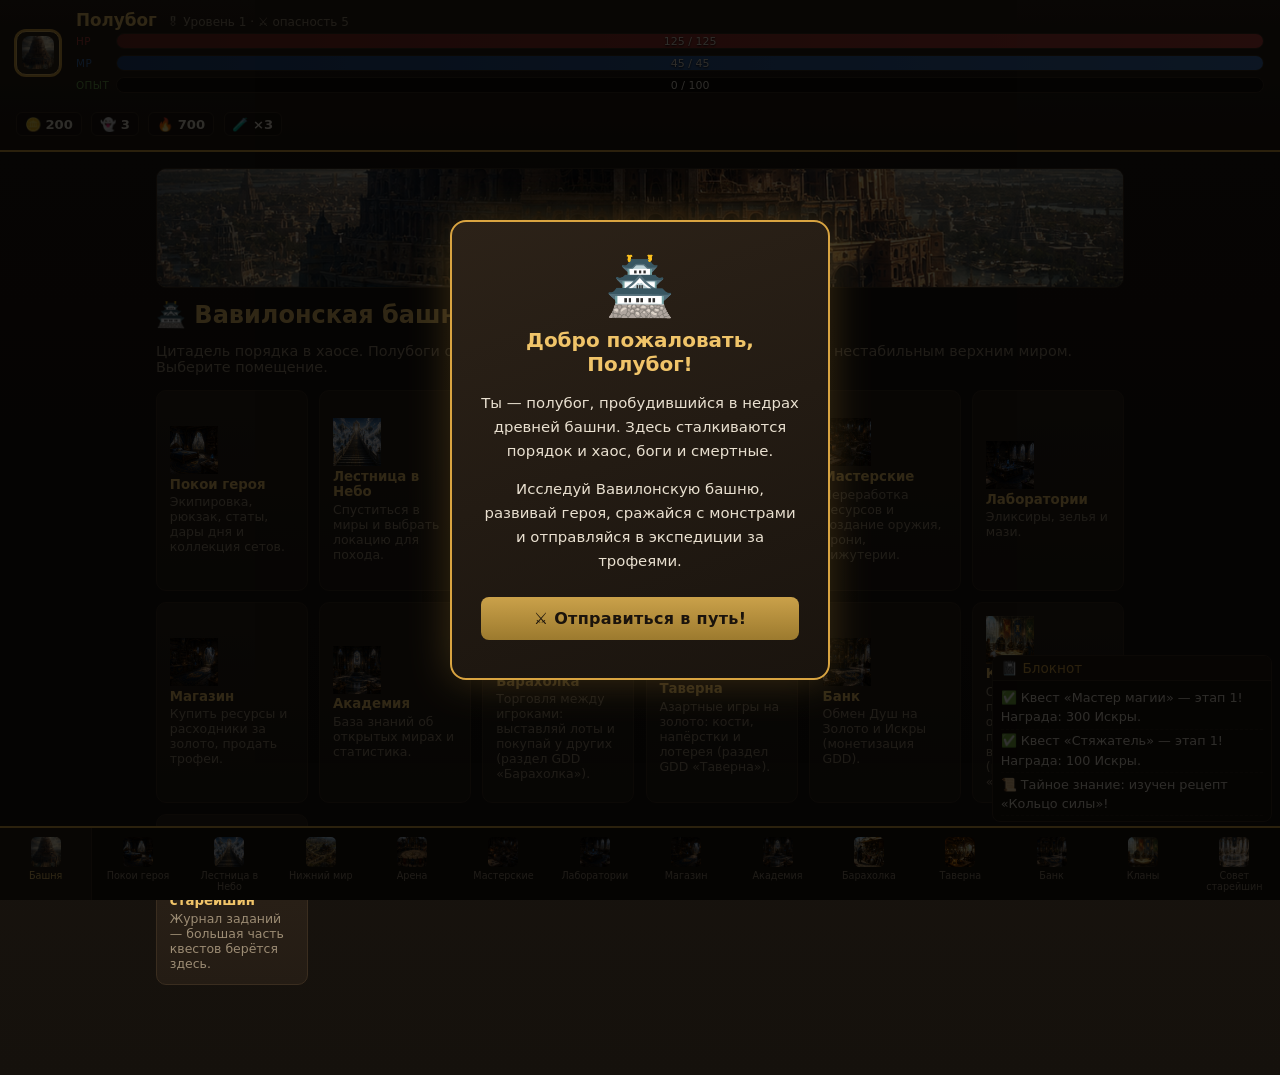
==== index.html @ 6e49c9c7 "test: Единорог (мир 12) — 100% дроп мифической вещи сета (временно) Временный тестовый лут: за каждо" ====
<!DOCTYPE html>
<html lang="ru">
<head>
  <meta charset="utf-8">
  <meta name="viewport" content="width=device-width, initial-scale=1, maximum-scale=1, viewport-fit=cover">
  <meta name="theme-color" content="#15110c">
  <title>Проект «Вавилон»</title>
  <link rel="stylesheet" href="css/style.css?v=53">
  <!-- Telegram Mini App SDK (работает только внутри Telegram; в обычном браузере игнорируется) -->
  <script src="https://telegram.org/js/telegram-web-app.js"></script>
</head>
<body>
  <header id="hud" class="hud"></header>

  <main id="main" class="content"></main>

  <aside id="log" class="log">
    <div class="log-title">📓 Блокнот</div>
    <div id="logbox" class="logbox"></div>
  </aside>

  <nav id="tabs" class="tabs"></nav>

  <!-- Оверлей боя -->
  <div id="combat" class="combat-overlay">
    <div class="combat-window">
      <div class="combat-title">⚔️ Поле боя</div>
      <div id="combat-body"></div>
    </div>
  </div>

  <script src="js/telegram.js?v=53"></script>
  <script src="js/data.js?v=53"></script>
  <script src="js/bots.js?v=53"></script>
  <script src="js/art.js?v=53"></script>
  <script src="js/encyclopedia.js?v=53"></script>
  <script src="js/state.js?v=53"></script>
  <script src="js/combat.js?v=53"></script>
  <script src="js/game.js?v=53"></script>
  <script src="js/ui.js?v=53"></script>
</body>
</html>
---- css/style.css ----
/* Проект «Вавилон» — стиль: камень, бронза, древняя башня. */
:root{
  --bg:#15110c; --bg2:#1f1813; --panel:#241c14; --panel2:#2c2218;
  --line:#3a2d1f; --gold:#d9a441; --gold2:#f0c469; --txt:#e9e0d0; --muted:#9c8c74;
  --hp:#b5403a; --mp:#3f6fb0; --xp:#6fa84f; --danger:#7a2b22;
}
*{box-sizing:border-box}
body{
  margin:0; font-family:"Segoe UI",system-ui,sans-serif; color:var(--txt);
  background:
    radial-gradient(1200px 500px at 50% -10%, #3a2c1c 0%, transparent 60%),
    linear-gradient(180deg,var(--bg2),var(--bg));
  min-height:100vh; padding-bottom:calc(74px + env(safe-area-inset-bottom, 0px));
}
/* внутри Telegram тянемся на стабильную высоту вьюпорта */
html.in-telegram, html.in-telegram body{ min-height:var(--tg-vh, 100vh); }
h2{color:var(--gold2); margin:.2em 0 .4em; font-weight:700}
h3{color:var(--gold); margin:1em 0 .4em; border-bottom:1px solid var(--line); padding-bottom:.2em}
.muted{color:var(--muted); font-size:.9em}
.hint{color:var(--muted); font-size:.82em; font-style:italic; margin-top:1em}
button{font-family:inherit; cursor:pointer}
b{color:var(--gold2)}
i{color:var(--muted)}

/* HUD */
.hud{
  display:flex; justify-content:space-between; align-items:center; gap:1rem;
  padding:.6rem 1rem; background:linear-gradient(180deg,#2c2117,#211910);
  border-bottom:2px solid var(--gold); position:sticky; top:0; z-index:5; flex-wrap:wrap;
}
.home-btn{font-size:1.5rem; line-height:1; background:#33271a; border:1px solid var(--gold);
  color:var(--gold2); border-radius:10px; padding:.2em; cursor:pointer; flex:0 0 auto; width:44px; height:44px; overflow:hidden}
.home-btn img{width:100%; height:100%; object-fit:cover; border-radius:8px; display:block}
.home-btn:hover{background:#3f2f1c}
.home-btn.on{border-color:var(--gold2); box-shadow:0 0 0 2px var(--gold)}
.hud-left{flex:1; min-width:200px}
.hero-name{font-size:1.05rem; font-weight:700; color:var(--gold2)}
.hero-name .lvl{font-size:.75rem; color:var(--muted); font-weight:400; margin-left:.4em}
.res-strip{display:flex; gap:.6rem; font-weight:700; flex:1 1 100%; min-width:0; overflow-x:auto; -webkit-overflow-scrolling:touch; padding-bottom:4px}
.res-strip span{background:#1c150e; padding:.3em .6em; border:1px solid var(--line); border-radius:6px; flex:0 0 auto; white-space:nowrap}

/* bars */
.bar{position:relative; height:16px; background:#120d08; border:1px solid var(--line);
  border-radius:8px; overflow:hidden; margin:3px 0}
.bar .fill{height:100%; transition:width .25s; background:linear-gradient(90deg,#9c7a2e,var(--gold))}
.bar.hp .fill{background:linear-gradient(90deg,#7a2b22,var(--hp))}
.bar.mp .fill{background:linear-gradient(90deg,#23477a,var(--mp))}
.bar.xp .fill{background:linear-gradient(90deg,#3c6b2e,var(--xp))}
.xpwrap{display:flex; align-items:center; gap:.4em}
.xplabel{font-size:.65rem; color:var(--xp); min-width:34px; text-transform:uppercase; letter-spacing:.04em}
.xplabel.l-hp{color:var(--hp)}
.xplabel.l-mp{color:var(--mp)}
.xpwrap .bar{flex:1}
#toast{position:fixed; top:64px; left:50%; transform:translateX(-50%) translateY(-24px); z-index:30;
  background:linear-gradient(180deg,#f0c469,#9c7a2e); color:#1a130c; font-weight:800; font-size:1.05rem;
  padding:.55em 1.4em; border-radius:12px; box-shadow:0 6px 24px rgba(0,0,0,.6); border:1px solid #fff3cf;
  opacity:0; pointer-events:none; transition:opacity .35s, transform .35s}
#toast.show{opacity:1; transform:translateX(-50%) translateY(0)}
.bar span{position:absolute; inset:0; text-align:center; font-size:11px; line-height:16px; text-shadow:0 1px 2px #000}
.bar.tiny{height:13px} .bar.tiny span{line-height:13px; font-size:10px}

/* layout */
.content{max-width:1000px; margin:1rem auto; padding:0 1rem}
.log{position:fixed; right:8px; bottom:78px; width:280px; max-height:40vh; background:#1a130c;
  border:1px solid var(--line); border-radius:8px; overflow:hidden; z-index:4; display:flex; flex-direction:column}
.log-title{background:#241a10; padding:.3em .6em; color:var(--gold); font-size:.85em; border-bottom:1px solid var(--line)}
.logbox{overflow:auto; padding:.4em .6em; font-size:.8em; line-height:1.5}
.logbox div{border-bottom:1px dashed #2a2016; padding:.15em 0}

/* tabs */
.tabs{position:fixed; bottom:0; left:0; right:0; display:flex; overflow-x:auto;
  background:#1a130c; border-top:2px solid var(--gold); z-index:6;
  padding-bottom:env(safe-area-inset-bottom, 0px)}
.tab{flex:1; min-width:72px; background:none; border:none; color:var(--muted);
  padding:.4em .2em; font-size:1.3rem; display:flex; flex-direction:column; align-items:center; gap:2px}
.tab small{font-size:.6rem}
.tab.on{color:var(--gold2); background:#2a1f12}
.tab.home{color:var(--gold2); border-right:1px solid var(--line)}
.tabicon{display:block; width:30px; height:30px; margin:0 auto 1px}
.tabicon .artframe>img{object-fit:cover; border-radius:5px}
.tabicon .bemoji{font-size:1.3rem}
.page-banner{height:100px}

/* tower */
.build-grid{display:grid; grid-template-columns:repeat(auto-fill,minmax(150px,1fr)); gap:.7rem}
.build{background:linear-gradient(180deg,var(--panel2),var(--panel)); border:1px solid var(--line);
  border-radius:10px; padding:.8rem; text-align:left; color:var(--txt); transition:.15s}
.build:hover{border-color:var(--gold); transform:translateY(-2px)}
.bicon{font-size:1.8rem} .bname{font-weight:700; color:var(--gold2); margin:.2em 0}
.bdesc{font-size:.78rem; color:var(--muted)}

/* panels */
.panel{background:var(--panel); border:1px solid var(--line); border-radius:10px; padding:1rem}
.cols{display:flex; gap:1.2rem; flex-wrap:wrap}
.col{flex:1; min-width:280px}
.stat-row{margin-bottom:.5rem}
.sname{font-size:.95rem} .sdesc{font-size:.74rem; color:var(--muted)}
.stat-bonus{font-size:.8em; color:var(--muted)} .stat-bonus .plus{color:#6fa84f}
.kvgrid{display:grid; grid-template-columns:1fr 1fr; gap:.2rem .8rem}
.kv{display:flex; justify-content:space-between; border-bottom:1px dashed #2a2016; padding:.15em 0; font-size:.85rem}
.big-kv{font-size:1.1rem; margin:.5em 0}
.spell-list{padding-left:1.1em; font-size:.82rem; line-height:1.5}
.tag{background:#33271a; color:var(--gold); border-radius:4px; padding:0 .35em; font-size:.78em}

/* equipment grid */
.equip-grid{display:grid; grid-template-columns:repeat(auto-fill,minmax(90px,1fr)); gap:.5rem; margin:.4em 0}
.equip-card{background:var(--panel2); border:1px solid var(--line); border-radius:10px; padding:.5rem; text-align:center; font-size:.75rem; display:flex; flex-direction:column; align-items:center; gap:.2em}
.equip-card.equipped{border-color:var(--gold)}
.equip-img{width:64px; height:64px; position:relative}
.equip-empty-icon{position:absolute; inset:0; display:flex; align-items:center; justify-content:center; font-size:1.6rem; color:var(--line); background:var(--panel); border-radius:8px; border:1px dashed var(--line)}
.equip-label{color:var(--muted); font-size:.68rem; text-transform:uppercase; letter-spacing:.03em}
.equip-name{color:var(--gold2); font-weight:700; font-size:.78rem; line-height:1.2}
.equip-card .muted{color:var(--muted); font-size:.72rem}
.equip-stat{color:var(--muted); font-size:.7rem}
/* inventory */
.inv-grid{display:grid; grid-template-columns:repeat(auto-fill,minmax(170px,1fr)); gap:.6rem}
.item-card{background:var(--panel2); border:1px solid var(--line); border-radius:8px; padding:.5rem; font-size:.82rem}
.item-card.оружие{border-left:3px solid #b5403a}
.item-card.броня{border-left:3px solid #6f7fa8}
.item-card.бижутерия{border-left:3px solid var(--gold)}
.item-card.эликсир,.item-card.зелье,.item-card.мазь{border-left:3px solid #6fa84f}
.ic-type{color:var(--muted); font-size:.72rem} .ic-stats{margin:.2em 0}
.ic-act{display:flex; gap:.3em; margin-top:.3em}

/* buttons */
.mini{background:#33271a; border:1px solid var(--line); color:var(--txt); border-radius:6px; padding:.25em .6em; font-size:.78rem}
.mini:hover{border-color:var(--gold)}
.mini:disabled{opacity:.4; cursor:not-allowed}
.mini.danger{background:var(--danger)}
.big{background:linear-gradient(180deg,#caa14a,#9c7a2e); border:none; color:#1a130c; font-weight:700;
  border-radius:8px; padding:.6em 1.2em; font-size:.95rem; margin:.4em .4em .4em 0}
.big:hover{filter:brightness(1.1)}

/* forms */
.form-row{display:flex; align-items:center; gap:.6em; margin:.5em 0; flex-wrap:wrap}
.form-row label{width:160px; color:var(--muted)}
select{background:#1a130c; color:var(--txt); border:1px solid var(--line); border-radius:6px; padding:.4em; font-family:inherit}

/* resources / shop / recipes */
.res-inv{display:flex; flex-wrap:wrap; gap:.4em; margin:.6em 0}
.res-chip,.res-strip span{font-size:.82rem}
.res-chip{background:#1c150e; border:1px solid var(--line); border-radius:6px; padding:.2em .5em}
.gather-grid{display:flex; flex-wrap:wrap; gap:.4em}
.shop-row{display:grid; grid-template-columns:1fr auto auto auto auto; gap:.5em; align-items:center; padding:.25em 0; border-bottom:1px dashed #2a2016; font-size:.88rem}
.shop-row.gear{grid-template-columns:1fr auto auto}
.shop-sub{margin:.5em 0 .2em; color:var(--gold2); font-size:.92rem}
.recipe-grid{display:grid; grid-template-columns:repeat(auto-fill,minmax(220px,1fr)); gap:.6rem}
.recipe{background:var(--panel2); border:1px solid var(--line); border-radius:8px; padding:.5rem; font-size:.82rem; display:flex; gap:.5rem}
.rc-art{width:60px; height:60px; flex-shrink:0}
.rc-res-icon{display:flex; align-items:center; justify-content:center; width:100%; height:100%; font-size:2rem; background:#241a10; border:1px solid var(--line); border-radius:8px}
.rc-body{flex:1; min-width:0}
.recipe.locked{opacity:.7}
.rc-out .ws{color:var(--muted); font-size:.78em} .rc-in{color:var(--muted); margin:.3em 0; display:flex; flex-wrap:wrap; gap:.25em}
.rc-chip{background:#241a10; border:1px solid var(--line); border-radius:5px; padding:.05em .35em; font-size:.92em}
.rc-chip i{color:var(--muted); font-style:normal; font-size:.9em}
.rc-chip.lack{border-color:var(--danger); color:#e6896f}
.rc-chip.lack i{color:#c56a52}

/* academy / quests */
.academy-row{padding:.4em 0; border-bottom:1px dashed #2a2016; font-size:.85rem; opacity:.6}
.academy-row.seen{opacity:1}

/* энциклопедия */
.enc-search{width:100%; box-sizing:border-box; margin:.4em 0 .8em; padding:.6em .8em; border-radius:8px;
  border:1px solid var(--line); background:#1a130c; color:var(--txt); font-family:inherit; font-size:.95rem}
.enc-list{display:flex; flex-direction:column; gap:.4em}
.enc{background:var(--panel2); border:1px solid var(--line); border-radius:8px; overflow:hidden}
.enc>summary{cursor:pointer; padding:.6em .8em; font-weight:700; color:var(--gold2); list-style:none}
.enc>summary::-webkit-details-marker{display:none}
.enc>summary::before{content:'▸ '; color:var(--gold)}
.enc[open]>summary::before{content:'▾ '}
.enc[open]>summary{border-bottom:1px solid var(--line)}
.enc-body{padding:.6em .9em; font-size:.86rem; line-height:1.55}
.enc-body p{margin:.4em 0}
.enc-ul{margin:.3em 0; padding-left:1.1em}
.enc-ul li{margin:.25em 0}
.enc-sub{margin:.5em 0; padding-left:.4em; border-left:2px solid var(--line)}
.quest{background:var(--panel2); border:1px solid var(--line); border-radius:8px; padding:.6rem; margin:.5em 0}
.quest.done{border-color:var(--xp)}
.q-desc{font-size:.82rem; color:var(--muted); margin:.2em 0}
.q-reward{font-size:.8rem; color:var(--gold)}

/* combat */
.combat-overlay{position:fixed; inset:0; background:rgba(0,0,0,.8); display:none; z-index:20; align-items:center; justify-content:center; padding:1rem}
.combat-overlay.open{display:flex}
.combat-window{background:var(--panel); border:2px solid var(--gold); border-radius:12px; width:100%; max-width:680px; max-height:92vh; overflow:auto}
.combat-title{background:#241a10; padding:.5em 1em; color:var(--gold2); font-weight:700; border-bottom:1px solid var(--line)}
#combat-body{padding:1rem}
.combat-hero{margin-bottom:.6em}
.combat-mobs{display:grid; grid-template-columns:repeat(auto-fill,minmax(120px,1fr)); gap:.5em}
.mob{position:relative; min-width:0; background:var(--panel2); border:1px solid var(--line); border-radius:8px; padding:.5em; cursor:pointer; text-align:center}
.mob.sel{border-color:var(--gold)} .mob.dead{opacity:.35}
.mob.boss{border-color:#c0392b; box-shadow:0 0 8px rgba(192,57,43,.5)}
.boss-badge{font-size:.62rem; font-weight:700; color:#fff; background:#c0392b; border-radius:4px; padding:.05em .35em; display:inline-block; margin-bottom:.2em; letter-spacing:.02em}
.mname{font-weight:700; color:var(--gold2); font-size:.9rem; overflow-wrap:anywhere; line-height:1.2}
.mtags{font-size:.72rem; color:var(--muted); margin-top:.2em; overflow-wrap:anywhere}
.combat-controls{margin:.6em 0; background:#1c150e; border:1px solid var(--line); border-radius:8px; padding:.5em}
.cc-zones{display:flex; align-items:flex-end; gap:.4em; margin-bottom:.4em}
.cc-field{display:flex; flex-direction:column; gap:2px; flex:1}
.cc-field label{color:var(--muted); font-size:.75rem}
.cc-field select{width:100%}
.cc-atk{margin:0 0 0 .3em; white-space:nowrap; flex-shrink:0}
.cc-row{display:flex; align-items:center; gap:.4em; flex-wrap:wrap; margin:.35em 0}
.cc-row select{flex:1; min-width:0}
.cc-spell-desc{font-size:.75rem; color:var(--muted); background:#1c150e; border:1px solid var(--line); border-radius:6px; padding:.3em .5em; margin:.1em 0 .35em}
.combat-log{background:#120d08; border:1px solid var(--line); border-radius:8px; padding:.4em .5em; font-size:.78rem; max-height:110px; overflow-y:auto; line-height:1.5; margin:.5em 0}
.combat-result{text-align:center; padding:1em}
.combat-result.win h3{color:var(--xp)} .combat-result.lose h3{color:var(--hp)}
.loot{margin:.6em 0; line-height:1.7}

/* процедурная графика (SVG) */
.banner{position:relative; border:1px solid var(--line); border-radius:10px; overflow:hidden; margin-bottom:.8rem; height:120px}
.banner .art-bg{display:block; width:100%; height:100%}
.banner-cap{position:absolute; left:8px; bottom:6px; color:#fff; font-weight:700; font-size:.85rem; text-shadow:0 1px 4px #000, 0 0 8px #000}
.art-mob{width:100%; height:100%; display:block}
.mob-art{width:64px; height:64px; margin:0 auto; background:radial-gradient(circle at 50% 40%, rgba(255,255,255,.06), transparent 70%)}
.ic-art{width:48px; height:48px; float:right; margin-left:.4em}
.art-item{width:100%; height:100%}
.combat-backdrop{position:relative; height:84px; border-radius:8px; overflow:hidden; margin-bottom:.6em; border:1px solid var(--line)}
.combat-backdrop .art-bg{width:100%; height:100%}

/* рамка: картинка сразу, SVG/emoji — только если картинка не нашлась (.no-img) */
.artframe{position:relative; display:block; width:100%; height:100%}
.artframe>svg,.artframe>img{position:absolute; inset:0; width:100%; height:100%}
.artframe>img{object-fit:cover}
.af-mob>img,.af-item>img{object-fit:contain}
.artframe>svg{display:none}
.bemoji{position:absolute; inset:0; display:none; align-items:center; justify-content:center; font-size:1.8rem}
.artframe.no-img>svg{display:block}
.artframe.no-img>.bemoji{display:flex}
.bicon{position:relative; width:48px; height:48px}

.turn-timer{font-size:.8rem;color:var(--muted);margin-top:3px}
.turn-timer.urgent{color:#f44336;font-weight:bold}

/* приветственное окно для новых игроков */
.welcome-overlay{position:fixed;inset:0;background:rgba(0,0,0,.8);z-index:200;display:flex;align-items:center;justify-content:center;padding:1rem;animation:fadeIn .3s ease}
.welcome-overlay.closing{animation:fadeOut .3s ease forwards}
.welcome-modal{background:linear-gradient(160deg,#2c2218,#1a140e);border:2px solid var(--gold);border-radius:16px;padding:2rem 1.8rem;max-width:380px;width:100%;text-align:center;box-shadow:0 0 40px rgba(217,164,65,.25)}
.welcome-icon{font-size:3.5rem;margin-bottom:.5rem}
.welcome-modal h2{color:var(--gold2);margin:.2em 0 .8em;font-size:1.25rem}
.welcome-modal p{color:var(--txt);margin-bottom:.7em;line-height:1.6;font-size:.93em}
.welcome-cta{width:100%;margin-top:.8rem;padding:.75em;font-size:1rem;letter-spacing:.02em}
@keyframes fadeIn{from{opacity:0;transform:scale(.95)}to{opacity:1;transform:scale(1)}}
@keyframes fadeOut{from{opacity:1;transform:scale(1)}to{opacity:0;transform:scale(.95)}}

/* PvP арена */
.pvp-stats{display:flex;gap:1rem;margin:.4em 0 .8em;flex-wrap:wrap}
.pvp-stats span{background:var(--panel2);border:1px solid var(--line);border-radius:6px;padding:.3em .8em;font-size:.9em}
.pvp-card{display:flex;align-items:center;justify-content:space-between;gap:.6rem;
  background:var(--panel2);border:1px solid var(--line);border-radius:8px;padding:.6rem .8rem;margin-bottom:.5rem}
.pvp-card-info{display:flex;flex-direction:column;gap:.1rem;font-size:.85em}
.bot-tag{font-size:.85em;opacity:.7}
.pvp-result{position:relative;background:var(--panel);border:2px solid var(--line);border-radius:10px;padding:1rem;text-align:center;margin-bottom:.6em}
.pvp-result-close{position:absolute;top:.4em;right:.5em;background:none;border:none;color:var(--muted);font-size:1.1rem;cursor:pointer;line-height:1}
.pvp-result-close:hover{color:var(--gold)}
.pvp-result.win{border-color:#6fa84f}
.pvp-result.lose{border-color:#b5403a}
.pvp-result-title{font-size:1.3rem;font-weight:700;margin-bottom:.3em}
.pvp-result.win .pvp-result-title{color:#6fa84f}
.pvp-result.lose .pvp-result-title{color:#b5403a}
.pvp-result-vs{margin-bottom:.5em;color:var(--muted);font-size:.9em}
.pvp-log{font-size:.75rem;color:var(--muted);margin:.5em 0;text-align:left;max-height:120px;overflow-y:auto}
.pvp-rewards{font-size:.85em;margin:.5em 0;color:var(--gold2)}

/* таблица лидеров */
.lb-box{background:var(--panel);border:1px solid var(--line);border-radius:10px;padding:1rem;margin-bottom:1rem;overflow-x:auto}
.lb-box h3{margin-top:0}

/* реферальная программа */
.ref-box{background:var(--panel);border:1px solid var(--line);border-radius:10px;padding:1rem;margin-bottom:1rem}
.ref-stats{display:flex;gap:.8rem;margin:.5em 0;flex-wrap:wrap}
.ref-stats span{background:var(--panel2);padding:.3em .7em;border-radius:6px;font-size:.9em}
.ref-link-row{display:flex;gap:.4em;align-items:center;flex-wrap:wrap;margin:.6em 0}
.ref-link-input{flex:1;min-width:0;background:#120d08;border:1px solid var(--line);color:var(--txt);padding:.35em .6em;border-radius:6px;font-size:.8em;outline:none}
.ref-table{width:100%;border-collapse:collapse;font-size:.82em;margin-top:.5em}
.ref-table th,.ref-table td{padding:.35em .4em;text-align:left;border-bottom:1px solid var(--line);overflow-wrap:anywhere}
.ref-table th{color:var(--muted);font-weight:600;font-size:.78em;text-transform:uppercase;white-space:nowrap}
.ref-table td:first-child,.ref-table th:first-child{width:1.6em;text-align:center}
.ref-table tr.self td{background:rgba(217,164,65,.08);color:var(--gold2)}
.lb-table .c-lvl{width:2.4em;text-align:center;white-space:nowrap}
.lb-table .c-xp{text-align:right;white-space:nowrap;font-variant-numeric:tabular-nums}
.lb-table .c-kills{width:3em;text-align:right;white-space:nowrap;overflow-wrap:normal}

@media(max-width:640px){
  .log{display:none}
  .form-row label{width:auto}
  .kvgrid{grid-template-columns:1fr}
}

/* professions */
.prof-list{font-size:.85rem}
.prof-row{margin-bottom:.45rem}
.prof-row .pname{font-size:.9rem}
.prof-list .hint{margin-top:.4em}

/* tavern */
.tavern-stats{font-size:.82rem; margin:.3em 0 .6em}
.tavern-result{background:var(--panel2); border:1px solid var(--gold); border-radius:8px;
  padding:.5em .8em; margin:.5em 0; color:var(--gold2); font-weight:600}
.tavern-row{display:flex; gap:.4em; flex-wrap:wrap; margin:.3em 0}
.thimble-row{display:flex; align-items:center; gap:.4em; flex-wrap:wrap; margin:.3em 0}

/* marketplace */
.mk-list{display:flex; flex-direction:column; gap:.35em; margin:.3em 0 .6em}
.mk-lot{display:flex; align-items:center; gap:.5em; background:var(--panel2); border:1px solid var(--line);
  border-radius:8px; padding:.4em .6em; font-size:.85rem}
.mk-lot span:first-child{flex:1}
.mk-price{color:var(--gold); font-weight:700; white-space:nowrap}
.mk-sell{display:flex; flex-direction:column; gap:.3em; margin:.3em 0 .6em}
.mk-sell-row{display:flex; align-items:center; gap:.4em; flex-wrap:wrap; font-size:.82rem}
.mk-sell-row span:first-child{flex:1; min-width:140px}
.mk-input{width:90px; background:#1a130c; color:var(--txt); border:1px solid var(--line);
  border-radius:6px; padding:.3em .4em; font-family:inherit; font-size:.8rem}

/* clans */
.clan-buff{background:var(--panel2); border:1px solid var(--gold); border-radius:8px;
  padding:.5em .8em; margin:.5em 0; color:var(--gold2)}
.clan-list,.clan-roster{display:flex; flex-direction:column; gap:.35em; margin:.3em 0 .6em}
.clan-row,.clan-member{display:flex; align-items:center; gap:.5em; background:var(--panel2);
  border:1px solid var(--line); border-radius:8px; padding:.4em .6em; font-size:.85rem}
.clan-row span:first-child,.clan-member span:first-child{flex:1}

/* нижний мир */
.lw-collect{background:var(--panel2); border:1px solid var(--gold); border-radius:10px; padding:.7em .9em; margin:.5em 0 .8em; display:flex; flex-direction:column; gap:.5em}
.lw-collect.full{border-color:var(--danger)}
.lw-list{display:flex; flex-direction:column; gap:.5em}
.lw-row{display:flex; align-items:center; gap:.6em; background:var(--panel2); border:1px solid var(--line); border-radius:10px; padding:.5em .7em}
.lw-icon{font-size:1.9rem; width:1.6em; text-align:center; flex-shrink:0}
.lw-body{flex:1; min-width:0; font-size:.85rem}
.lw-desc{font-size:.74rem}
.lw-rate{color:var(--gold2); font-size:.8rem; margin-top:.15em}
.lw-note{color:#6fa84f; font-size:.74rem}

/* сборки экипировки (лоадауты) */
.loadouts{display:flex; flex-direction:column; gap:.3em; margin:.3em 0}
.loadout-row{display:flex; align-items:center; gap:.4em; background:var(--panel2); border:1px solid var(--line); border-radius:8px; padding:.35em .6em; font-size:.85rem}
.loadout-row span:first-child{flex:1; min-width:0}
.loadout-save{margin-top:.4em}

/* рарность и сет-бонусы */
.item-card.rar{border-left-width:3px}
.rar-tag{font-size:.72rem; font-weight:700}
.ic-set{font-size:.74rem; color:var(--gold)}
.equip-set{font-size:.66rem; color:var(--gold)}
.set-block{background:var(--panel2); border:1px solid var(--line); border-radius:8px; padding:.5em .7em; margin:.4em 0}
.set-title{color:var(--gold2); font-weight:700; font-size:.9rem; margin-bottom:.25em}
.set-bonus{font-size:.8rem; color:var(--muted); padding:.1em 0}
.set-bonus.on{color:var(--txt)}
.set-bonus.on b{color:#6fa84f}

/* кодекс коллекции сетов */
.codex-set{background:var(--panel2); border:1px solid var(--line); border-radius:10px; padding:.7em .8em; margin:.6em 0}
.codex-head{display:flex; justify-content:space-between; align-items:baseline; gap:.6em; flex-wrap:wrap; margin-bottom:.5em}
.codex-title{color:var(--gold2); font-weight:700; font-size:1rem}
.codex-pieces{display:grid; grid-template-columns:repeat(auto-fill,minmax(96px,1fr)); gap:.4em; margin-bottom:.5em}
.codex-piece{background:var(--panel); border:1px solid var(--line); border-radius:8px; padding:.4em; text-align:center; font-size:.72rem}
.codex-piece.locked{opacity:.5; filter:grayscale(1)}
.cp-icon{width:54px; height:72px; margin:0 auto .2em}
.cp-icon .artframe{width:100%; height:100%}
.cp-icon .artframe>img{width:100%; height:100%; object-fit:contain; border-radius:6px}
.cp-emoji{font-size:1.6rem; display:flex; align-items:center; justify-content:center; width:100%; height:100%}
.cp-name{font-weight:700; color:var(--gold2); line-height:1.15; min-height:2.3em; display:flex; align-items:center; justify-content:center}
.cp-rar{color:var(--muted); font-size:.66rem}
.codex-bonuses{border-top:1px dashed var(--line); padding-top:.4em}

/* кузница сетов */
.forge-sub{color:var(--gold2); font-weight:700; margin:.7em 0 .3em; font-size:.92rem}
.forge-row{display:flex; align-items:center; justify-content:space-between; gap:.5em; flex-wrap:wrap;
  background:var(--panel2); border:1px solid var(--line); border-radius:8px; padding:.4em .7em; margin:.3em 0; font-size:.85rem}
.forge-slots{display:flex; gap:.25em}
.forge-slots .mini{padding:.2em .5em}

/* достижения */
.ach-grid{display:grid; grid-template-columns:repeat(auto-fill,minmax(220px,1fr)); gap:.5rem; margin:.4em 0}
.ach{display:flex; gap:.5em; align-items:flex-start; background:var(--panel2); border:1px solid var(--line);
  border-radius:8px; padding:.5em .6em}
.ach.got{border-color:var(--gold)}
.ach.locked{opacity:.55}
.ach-ic{font-size:1.6rem; line-height:1; flex:0 0 auto}
.ach-name{font-weight:700; color:var(--gold2); font-size:.88rem}
.ach.locked .ach-name{color:var(--muted)}
.ach-desc{font-size:.76rem; color:var(--muted)}
.ach-reward{font-size:.74rem; color:#6fa84f; margin-top:.15em}

/* заточка предметов */
.plus-tag{color:#f0c469; font-weight:800}
.equip-acts{display:flex; gap:.25em; justify-content:center; flex-wrap:wrap}

/* дары дня */
.daily-login{background:linear-gradient(180deg,#33271a,#241a10); border:1px solid var(--gold); border-radius:10px; padding:.8em 1em; margin:.5em 0}
.daily-login.done{border-color:var(--line); opacity:.85}
.dl-head{font-size:1rem; margin-bottom:.3em}
.dl-reward{color:var(--gold2); font-weight:700; margin:.3em 0}
.daily-all{background:var(--panel2); border:1px solid var(--gold); border-radius:8px; padding:.5em .8em; margin:.4em 0; font-size:.9rem}
.daily-all.done{opacity:.7; border-color:var(--line)}
.daily-q{background:var(--panel2); border:1px solid var(--line); border-radius:8px; padding:.5em .7em; margin:.35em 0}
.daily-q.done{opacity:.65}
.dq-head{font-size:.9rem; margin-bottom:.25em}
.dq-foot{display:flex; justify-content:space-between; align-items:center; gap:.5em; margin-top:.25em}
.dq-reward{font-size:.78rem; color:#6fa84f}

/* барахолка: табы и карточки */
.mk-tabs{display:grid; grid-template-columns:repeat(4,1fr); gap:.4em; margin:.5em 0 .8em}
.mk-tab{background:#33271a; border:1px solid var(--line); color:var(--txt); border-radius:8px;
  padding:.45em .3em; font-size:.82rem; line-height:1.15; white-space:normal; word-break:break-word; text-align:center; min-height:2.8em}
.mk-tab.on{border-color:var(--gold); color:var(--gold2); background:#3f2f1c}
.mk-subtabs{display:flex; gap:.4em; margin:.2em 0 .6em; flex-wrap:wrap}
.mk-subtab{background:#2a2018; border:1px solid var(--line); color:var(--txt); border-radius:8px; padding:.3em .7em; font-size:.82rem}
.mk-subtab.on{border-color:var(--gold); color:var(--gold2)}
.mk-h4{color:var(--gold); margin:.7em 0 .3em; font-size:.9rem}
.mk-grid{display:grid; grid-template-columns:repeat(auto-fill,minmax(220px,1fr)); gap:.5rem}
.mk-card{display:flex; gap:.5em; background:var(--panel2); border:1px solid var(--line); border-left-width:3px; border-radius:8px; padding:.5em}
.mk-card-art{width:56px; height:56px; flex:0 0 auto}
.mk-card-body{flex:1; min-width:0; display:flex; flex-direction:column; gap:.15em}
.mk-card-name{font-size:.85rem}
.mk-card-stats{font-size:.76rem; color:var(--txt)}
.mk-card-foot{display:flex; align-items:center; gap:.4em; flex-wrap:wrap; margin-top:.2em}
.mk-card-foot .mk-input{width:5.5em}

/* табы покоев героя (3 колонки) */
.mk-tabs-3{grid-template-columns:repeat(3,1fr)}

/* кнопка сброса в Совете */
.council-reset{display:block; margin-top:1.2em}

/* табы покоев героя (5 штук, адаптивно) */
.mk-tabs-hero{grid-template-columns:repeat(5,1fr)}
@media(max-width:560px){ .mk-tabs-hero{grid-template-columns:repeat(3,1fr)} }

/* нижний мир: гейт и стройка */
.lw-gate{background:#2a1f12; border:1px solid var(--gold); border-radius:8px; padding:.6em .8em; margin:.5em 0; font-size:.9rem}
.lw-build{display:flex; align-items:center; gap:.5em; min-width:160px}
.lw-build .bar{flex:1; min-width:90px}

/* почасовые лимиты действий */
.limit-badge{display:inline-block; background:#241a10; border:1px solid var(--line); border-radius:8px;
  padding:.3em .7em; margin:.2em 0 .5em; font-size:.82rem; color:var(--muted)}
.limit-badge b{color:var(--gold2)}
.limit-badge.empty{border-color:var(--danger); color:#d98a82}
.limit-badge.empty b{color:#d98a82}
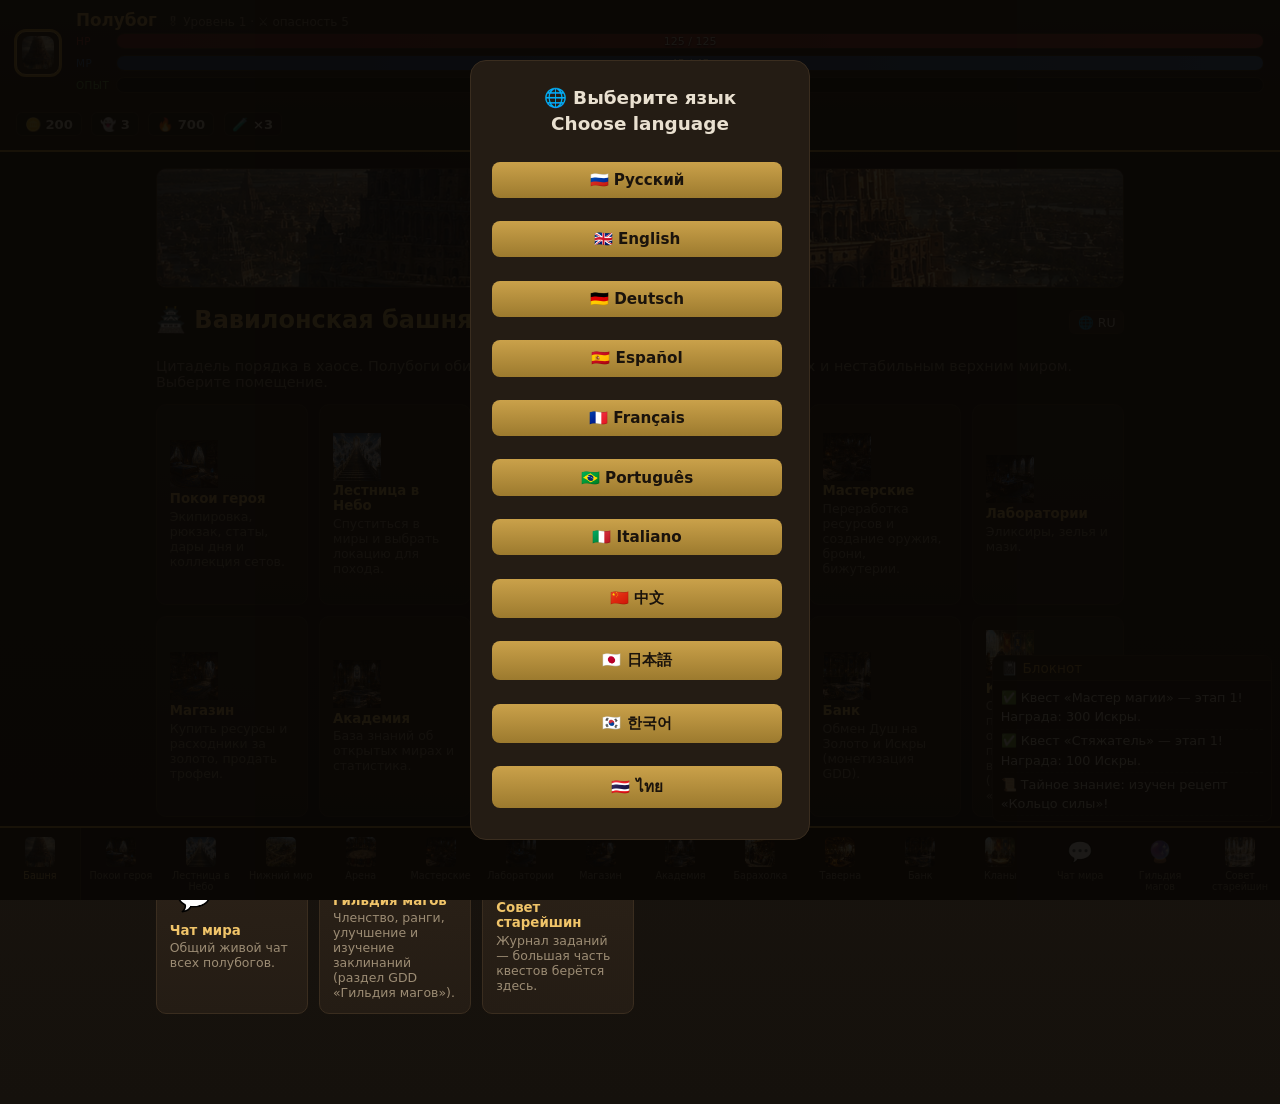
==== commit 489f17c6: "Bring branch up to current production: i18n (10 langs), monetization Phases 1-4, Phase 5 plan The re" ====
--- a/index.html
+++ b/index.html
@@ -5,7 +5,7 @@
   <meta name="viewport" content="width=device-width, initial-scale=1, maximum-scale=1, viewport-fit=cover">
   <meta name="theme-color" content="#15110c">
   <title>Проект «Вавилон»</title>
-  <link rel="stylesheet" href="css/style.css?v=53">
+  <link rel="stylesheet" href="css/style.css?v=127">
   <!-- Telegram Mini App SDK (работает только внутри Telegram; в обычном браузере игнорируется) -->
   <script src="https://telegram.org/js/telegram-web-app.js"></script>
 </head>
@@ -29,14 +29,25 @@
     </div>
   </div>
 
-  <script src="js/telegram.js?v=53"></script>
-  <script src="js/data.js?v=53"></script>
-  <script src="js/bots.js?v=53"></script>
-  <script src="js/art.js?v=53"></script>
-  <script src="js/encyclopedia.js?v=53"></script>
-  <script src="js/state.js?v=53"></script>
-  <script src="js/combat.js?v=53"></script>
-  <script src="js/game.js?v=53"></script>
-  <script src="js/ui.js?v=53"></script>
+  <script src="js/telegram.js?v=127"></script>
+  <script src="js/i18n.js?v=127"></script>
+  <!-- LANG-PACKS: словари языков (после i18n.js). Добавить язык: js/lang/<code>.js + строка ниже. -->
+  <script src="js/lang/es.js?v=127"></script>
+  <script src="js/lang/de.js?v=127"></script>
+  <script src="js/lang/zh.js?v=127"></script>
+  <script src="js/lang/pt.js?v=127"></script>
+  <script src="js/lang/fr.js?v=127"></script>
+  <script src="js/lang/it.js?v=127"></script>
+  <script src="js/lang/ja.js?v=127"></script>
+  <script src="js/lang/ko.js?v=127"></script>
+  <script src="js/lang/th.js?v=127"></script>
+  <script src="js/data.js?v=127"></script>
+  <script src="js/bots.js?v=127"></script>
+  <script src="js/art.js?v=127"></script>
+  <script src="js/encyclopedia.js?v=127"></script>
+  <script src="js/state.js?v=127"></script>
+  <script src="js/combat.js?v=127"></script>
+  <script src="js/game.js?v=127"></script>
+  <script src="js/ui.js?v=127"></script>
 </body>
 </html>
--- a/css/style.css
+++ b/css/style.css
@@ -142,7 +142,23 @@
 .res-chip{background:#1c150e; border:1px solid var(--line); border-radius:6px; padding:.2em .5em}
 .gather-grid{display:flex; flex-wrap:wrap; gap:.4em}
 .shop-row{display:grid; grid-template-columns:1fr auto auto auto auto; gap:.5em; align-items:center; padding:.25em 0; border-bottom:1px dashed #2a2016; font-size:.88rem}
-.shop-row.gear{grid-template-columns:1fr auto auto}
+.buy-set.unaff, .mini.unaff, .big.unaff{opacity:.55}
+.prem-status{margin:.4em 0; padding:.4em .7em; border-radius:8px; border:1px solid var(--line); color:var(--muted); font-size:.9rem}
+.prem-status.on{color:#f0c469; border-color:#7a5e1f; background:rgba(217,164,65,.08)}
+.prem-perks{margin:.2em 0 .5em 1.1em; font-size:.85rem; color:var(--muted)}
+.prem-perks li{margin:.12em 0}
+.prem-buy{display:grid; grid-template-columns:1fr 1fr; gap:.5em}
+.prem-buy .big{margin:0}
+.prem-set{border:1px solid var(--line); border-radius:10px; padding:.5em .6em; margin:.6em 0; background:rgba(0,0,0,.12)}
+.prem-set .buy-set{width:100%; margin:.5em 0 .1em}
+.soul-packs{display:grid; grid-template-columns:1fr 1fr; gap:.5em; margin:.4em 0}
+.soul-pack{margin:0; color:#2a1d0a}
+.soul-pack b{color:#1a130c}
+.soul-pack .muted{color:#5a4416; font-size:.85em; opacity:1}
+.req-stat.ok{color:#7bbf6a}
+.req-stat.lack{color:#e0664f}
+.shop-row.gear{grid-template-columns:auto 1fr auto auto}
+.shop-thumb{width:42px; height:42px; flex:none; border-radius:7px; overflow:hidden; background:#1a140d; border:1px solid #2a2016}
 .shop-sub{margin:.5em 0 .2em; color:var(--gold2); font-size:.92rem}
 .recipe-grid{display:grid; grid-template-columns:repeat(auto-fill,minmax(220px,1fr)); gap:.6rem}
 .recipe{background:var(--panel2); border:1px solid var(--line); border-radius:8px; padding:.5rem; font-size:.82rem; display:flex; gap:.5rem}
@@ -368,6 +384,9 @@
 .forge-sub{color:var(--gold2); font-weight:700; margin:.7em 0 .3em; font-size:.92rem}
 .forge-row{display:flex; align-items:center; justify-content:space-between; gap:.5em; flex-wrap:wrap;
   background:var(--panel2); border:1px solid var(--line); border-radius:8px; padding:.4em .7em; margin:.3em 0; font-size:.85rem}
+.forge-info{display:flex; flex-direction:column; gap:1px; flex:1; min-width:130px}
+.forge-delta{font-size:.72rem; color:var(--muted)}
+.forge-delta b{color:var(--gold2)}
 .forge-slots{display:flex; gap:.25em}
 .forge-slots .mini{padding:.2em .5em}
 
@@ -439,3 +458,122 @@
 .limit-badge b{color:var(--gold2)}
 .limit-badge.empty{border-color:var(--danger); color:#d98a82}
 .limit-badge.empty b{color:#d98a82}
+
+/* кнопка «одеть лучшее» в Кодексе */
+.codex-actions{margin-top:.4em}
+
+/* промокод */
+.promo-mine{display:flex; align-items:center; gap:.5em; flex-wrap:wrap; margin:.4em 0; font-size:.9rem}
+.promo-code{font-size:1.05rem; letter-spacing:.08em; color:var(--gold2); background:#1c150e;
+  border:1px dashed var(--gold); border-radius:6px; padding:.1em .5em}
+
+/* гнёзда и усилители */
+.sockets{display:flex; gap:.3em; flex-wrap:wrap; justify-content:center; margin:.25em 0}
+.sock{width:30px; height:26px; border:1px solid var(--line); border-radius:6px; background:#1c150e; font-size:.95rem; line-height:1; padding:0}
+.sock.filled{border-color:var(--gold)}
+.sock.add{color:var(--gold2); border-style:dashed}
+.sock-sel{width:34px; height:26px; border:1px dashed var(--line); border-radius:6px; background:#1c150e; color:var(--muted); font-size:.85rem}
+.gem-forge{display:flex; flex-direction:column; gap:.3em; margin:.3em 0}
+.gem-row{display:flex; align-items:center; justify-content:space-between; gap:.5em; background:var(--panel2); border:1px solid var(--line); border-radius:8px; padding:.3em .6em; font-size:.85rem}
+.gem-btns{display:flex; gap:.25em}
+.gem-btns .mini small{opacity:.8}
+
+/* клановые улучшения */
+.clan-ups{display:flex; flex-direction:column; gap:.35em; margin:.3em 0}
+.clan-up{display:flex; align-items:center; justify-content:space-between; gap:.6em; background:var(--panel2); border:1px solid var(--line); border-radius:8px; padding:.4em .7em}
+.clan-up-info{font-size:.85rem}
+.clan-up-info .muted{font-size:.78rem}
+
+/* роли/управление кланом */
+.clan-member-r{display:flex; align-items:center; gap:.3em}
+.clan-member-r .mini{padding:.15em .4em; font-size:.72rem}
+.clan-apps{display:flex; flex-direction:column; gap:.3em; margin:.3em 0}
+.tag-ok{background:#1f5e2f; color:#a7f3b6}
+.tag-no{background:#5e1f1f; color:#f3a7a7}
+
+/* клановый рейд */
+.raid-box{background:var(--panel2); border:1px solid var(--line); border-radius:10px; padding:.6em .7em; margin:.3em 0}
+.raid-head{display:flex; align-items:center; gap:.5em; margin-bottom:.4em}
+.raid-bar{position:relative; height:22px; background:#2a1414; border:1px solid var(--line); border-radius:11px; overflow:hidden; margin-bottom:.5em}
+.raid-bar-fill{position:absolute; left:0; top:0; bottom:0; background:linear-gradient(90deg,#a31616,#e23b3b); transition:width .3s}
+.raid-bar-txt{position:absolute; left:0; right:0; top:0; bottom:0; display:flex; align-items:center; justify-content:center; font-size:.78rem; font-weight:600; text-shadow:0 1px 2px #000}
+.raid-top{margin-top:.4em; font-size:.85rem}
+.raid-reward{background:#1f5e2f; border:1px solid #2f8f47; border-radius:8px; padding:.45em .7em; margin:.3em 0; display:flex; align-items:center; justify-content:space-between; gap:.5em}
+
+/* клан-доска: сообщение дня + лог */
+.motd{background:var(--panel2); border:1px solid var(--line); border-left:3px solid #c8a13a; border-radius:8px; padding:.5em .7em; margin:.3em 0}
+.motd-title{font-size:.8rem; margin-bottom:.2em}
+.motd-text{font-size:.92rem; white-space:pre-wrap; word-break:break-word}
+.clan-log{display:flex; flex-direction:column; gap:.15em; max-height:220px; overflow-y:auto}
+.clan-log-row{display:flex; justify-content:space-between; gap:.6em; font-size:.82rem; padding:.2em .3em; border-bottom:1px solid rgba(255,255,255,.05)}
+
+/* клан-арсенал (магазин с арендой) */
+.clan-shop{display:flex; flex-direction:column; gap:.3em; margin:.3em 0}
+.shop-row{display:flex; align-items:center; justify-content:space-between; gap:.6em; background:var(--panel2); border:1px solid var(--line); border-radius:8px; padding:.4em .7em}
+.shop-info{font-size:.85rem; flex:1 1 auto; min-width:0}
+.shop-info .muted{font-size:.78rem}
+.shop-act{display:flex; align-items:center; gap:.3em; white-space:nowrap; flex:none}
+.shop-rent{margin-top:.2em; font-size:.78rem; color:#c9a35a}
+.item-card.rented{border-left-color:#c8a13a !important; box-shadow:inset 0 0 0 1px rgba(200,161,58,.3)}
+.rent-tag{font-size:.72rem; color:#e6c869; font-weight:600}
+
+/* вкладки внутри клана */
+.clan-tabs{display:flex; flex-wrap:wrap; gap:.3em; margin:.4em 0}
+.clan-tab{flex:1 1 auto; min-width:max-content; padding:.4em .6em; font-size:.82rem; background:var(--panel2); border:1px solid var(--line); border-radius:8px; color:var(--fg); cursor:pointer}
+.clan-tab.active{background:var(--accent,#c8a13a); color:#1a1208; border-color:var(--accent,#c8a13a); font-weight:600}
+.clan-tab-body{margin-top:.3em}
+
+/* плашка закрытого мира */
+.lock-note{background:#3a2412; border:1px solid #7a4a1a; color:#f0c890; border-radius:8px; padding:.45em .7em; margin:.3em 0; font-size:.85rem}
+
+/* полоса миров со статусами в Лестнице */
+.world-strip{display:flex; flex-wrap:wrap; gap:.3em; margin:.3em 0 .5em}
+.world-chip{min-width:2.6em; padding:.35em .5em; font-size:.82rem; border:1px solid var(--line); border-radius:8px; background:var(--panel2); color:var(--fg); cursor:pointer}
+.world-chip.cleared{border-color:#2f8f47; color:#a7f3b6}
+.world-chip.locked{opacity:.55; color:#f0c890}
+.world-chip.sel{outline:2px solid var(--accent,#c8a13a); font-weight:600}
+
+/* прочность предметов */
+.dur{display:flex; align-items:center; gap:.4em; font-size:.72rem; margin:.2em 0}
+.dur-bar{flex:1; height:6px; background:#3a2a14; border-radius:3px; overflow:hidden}
+.dur-bar i{display:block; height:100%; background:linear-gradient(90deg,#6fae3b,#9ed85a)}
+.dur.low .dur-bar i{background:linear-gradient(90deg,#c8a13a,#e6c869)}
+.dur.broken .dur-bar i{background:#a33}
+.dur.broken span{color:#f3a7a7; font-weight:600}
+
+/* Гильдия магов */
+.mg-list{display:flex; flex-direction:column; gap:.35em; margin:.3em 0}
+.mg-row{display:flex; align-items:center; justify-content:space-between; gap:.6em; background:var(--panel2); border:1px solid var(--line); border-radius:8px; padding:.4em .7em}
+.mg-info{font-size:.86rem}
+.mg-info .muted{font-size:.78rem}
+
+/* статы создаваемой вещи в карточке рецепта */
+.rc-stats{font-size:.82rem; color:#cda; margin:.15em 0 .25em}
+
+/* гнёзда: подпись и пустое гнездо */
+.sock-label{opacity:.7; margin-right:.15em; font-size:.85rem}
+.sock.empty{display:inline-flex; align-items:center; justify-content:center; opacity:.5; cursor:help}
+
+/* живой чат (мир/клан) */
+.chat-box{display:flex; flex-direction:column; gap:.4em; max-height:50vh; min-height:160px; overflow-y:auto; background:var(--panel2); border:1px solid var(--line); border-radius:10px; padding:.5em .6em; margin:.3em 0}
+.chat-msg{display:flex; flex-direction:column; gap:.1em; padding:.35em .55em; background:rgba(255,255,255,.04); border-radius:8px; align-self:flex-start; max-width:85%}
+.chat-msg.me{align-self:flex-end; background:rgba(200,161,58,.15)}
+.chat-head{font-size:.72rem; opacity:.8}
+.chat-name{color:#e6c869}
+.chat-time{opacity:.6; margin-left:.3em}
+.chat-text{font-size:.9rem; word-break:break-word; white-space:pre-wrap}
+
+/* ряд отправки чата: крупное поле на всю ширину */
+.chat-send{display:flex; gap:.5em; align-items:stretch; width:100%}
+.chat-send #chat-input{flex:1 1 auto; width:auto; min-width:0; font-size:1rem; padding:.7em .8em}
+.chat-send .chat-send-btn{flex:0 0 auto; padding:.7em 1em; font-size:.95rem}
+.chat-lang-tabs{display:flex; flex-wrap:wrap; gap:.4em; margin:.2em 0 .1em}
+.chat-lang-tab{flex:0 0 auto; padding:.35em .9em; font-size:.9rem; background:var(--panel2); border:1px solid var(--line); border-radius:999px; color:var(--muted); cursor:pointer}
+.chat-lang-tab.active{background:rgba(200,161,58,.18); border-color:var(--gold); color:var(--text)}
+
+/* выбор языка (первый вход) */
+.lang-overlay{position:fixed; inset:0; z-index:9999; background:rgba(8,6,4,.92); display:flex; align-items:center; justify-content:center; padding:1.5em}
+.lang-box{background:var(--panel,#1a140c); border:1px solid var(--line,#3a2c18); border-radius:16px; padding:1.5em 1.3em; max-width:340px; width:100%; text-align:center; display:flex; flex-direction:column; gap:.7em}
+.lang-title{font-size:1.15rem; font-weight:700; margin-bottom:.4em; line-height:1.4}
+.tower-head{display:flex; align-items:center; justify-content:space-between; gap:.6em}
+.lang-toggle{flex:0 0 auto}
